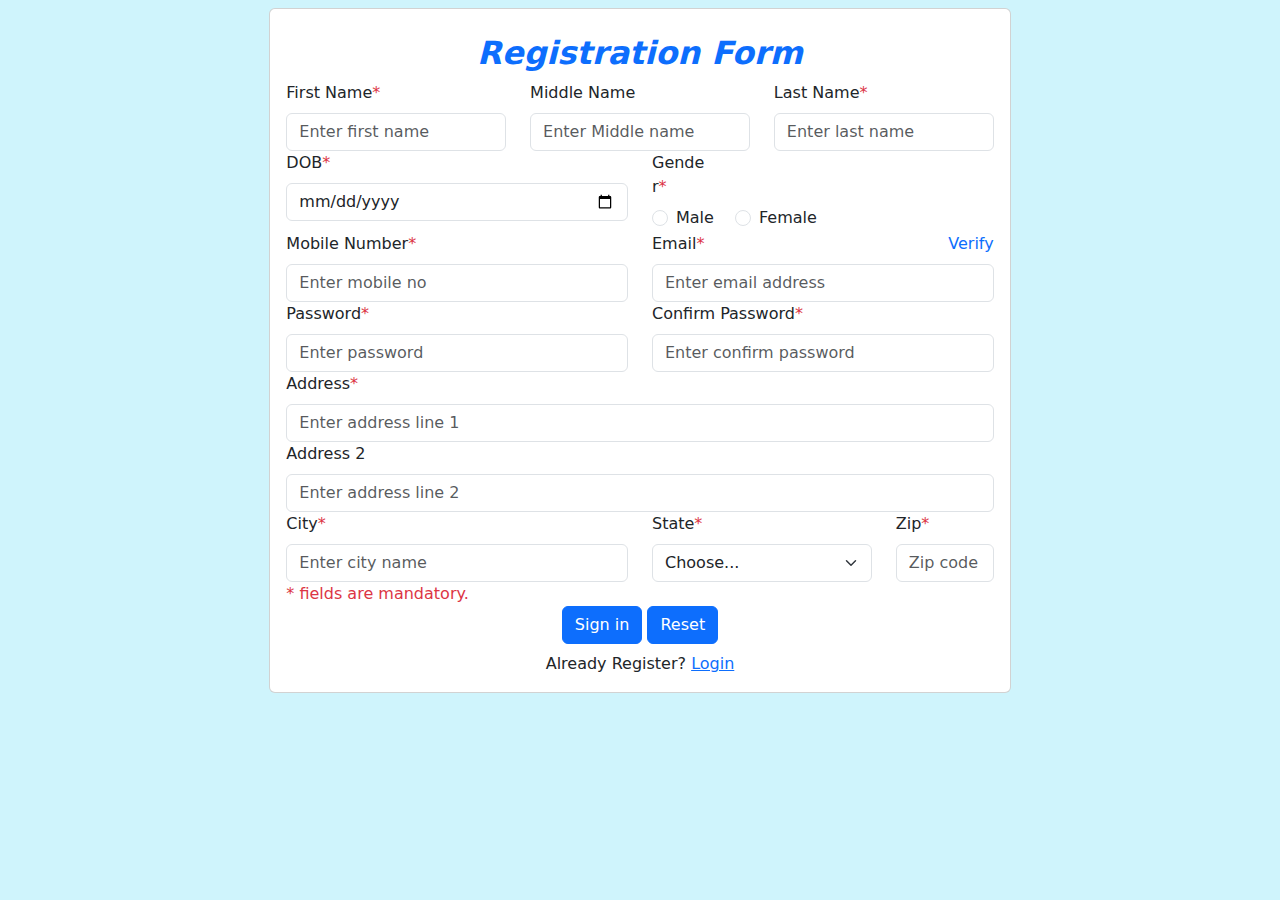
==== src/main/resources/templates/views/register.html @ b6e0886f "Initial commit" ====
<!doctype html>
<html lang="en">

<head>
  <meta charset="utf-8">
  <meta name="viewport" content="width=device-width, initial-scale=1">
  <title>Registration</title>
  <link href="https://cdn.jsdelivr.net/npm/bootstrap@5.3.3/dist/css/bootstrap.min.css" rel="stylesheet">
    <script src="https://cdn.jsdelivr.net/npm/bootstrap@5.3.3/dist/js/bootstrap.bundle.min.js"></script>
  <link href="../css/style.css" rel="stylesheet">
  <script src="https://code.jquery.com/jquery-3.7.1.js"></script>
  <script src="../js/constants.js"></script>
  <script src="../js/index.js"></script>
</head>

<body class="bg-info-subtle">
  <div class="container p-2">
    <div class="row">
      <div class="col-md-8 offset-md-2">
        <div class="card">
          <div class="card-body">
            <div class="col text-center fs-2 fw-semibold text-primary fst-italic py-1">Registration Form</div>
            <form action="user" method="POST"  id="formRegistration">
            <div class="row">
              <div class="col-md-4">
                <label for="First Name" class="form-label">First Name<span class="text-danger">*</span></label>
                <input type="text" class="form-control" name="firstName"  id="inputFirstName" placeholder="Enter first name">
              </div>
              <div class="col-md-4">
                <label for="Middle Name" class="form-label">Middle Name</label>
                <input type="text" class="form-control" name="middleName"  id="inputMiddleName" placeholder="Enter Middle name">
              </div>
              <div class="col-md-4">
                <label for="Last Name" class="form-label">Last Name<span class="text-danger">*</span></label>
                <input type="text" class="form-control" name="lastName"  id="inputLastName" placeholder="Enter last name">
              </div>
              <div class="col-md-6">
                <label for="Date of birth" class="form-label">DOB<span class="text-danger">*</span></label>
                <input type="date" class="form-control" name="dob"  id="inputDOB">
              </div>

              <div class="col-md-6">
                <label for="Gendar" class="col-form-label col-sm-2 pt-0">Gender<span class="text-danger">*</span></label>
                <div class="col-sm-10">
                  <div class="form-check form-check-inline">
                    <input class="form-check-input" type="radio" name="gender" } value="male">
                    <label class="form-check-label" for="Gendar">
                      Male
                    </label>
                  </div>
                  <div class="form-check form-check-inline">
                    <input class="form-check-input" type="radio" name="gender"  value="female">
                    <label class="form-check-label" for="Gendar">
                      Female
                    </label>
                  </div>
                </div>
              </div>

              <div class="col-md-6">
                <label for="Mobile Number" class="form-label">Mobile Number<span class="text-danger">*</span></label>
                <input type="tel" class="form-control" name="phNumber"  id="inputMobileNo" placeholder="Enter mobile no">
              </div>
              <div class="col-md-6">
                <div class="row">
                  <div class="col">
                    <label for="Email address" class="form-label">Email<span class="text-danger">*</span></label>
                  </div>
                  <div class="col text-end">
                    <a href="#"><label for="Email varification" class="form-label float-right">Verify</label></a>
                  </div>
                </div>
                <input type="email" class="form-control" name="email"  id="inputEmail" placeholder="Enter email address">
              </div>
              <div class="col-md-6">
                <label for="Password" class="form-label">Password<span class="text-danger">*</span></label>
                <input type="password" class="form-control" name="password"  id="inputPassword" placeholder="Enter password">
              </div>
              <div class="col-md-6">
                <label for="Confirm Password" class="form-label">Confirm Password<span class="text-danger">*</span></label>
                <input type="password" class="form-control" id="inputConfirmPassword" placeholder="Enter confirm password">
              </div>
              <div class="col-12">
                <label for="Address line 1" class="form-label">Address<span class="text-danger">*</span></label>
                <input type="text" class="form-control" name="address1"  id="inputAddress" placeholder="Enter address line 1">
              </div>
              <div class="col-12">
                <label for="Address line 2" class="form-label">Address 2</label>
                <input type="text" class="form-control" name = "address2"  id="inputAddress1" placeholder="Enter address line 2">
              </div>
              <div class="col-md-6">
                <label for="City" class="form-label">City<span class="text-danger">*</span></label>
                <input type="text" class="form-control" name="city"  id="inputCity" placeholder="Enter city name">
              </div>
              <div class="col-md-4">
                <label for="State" class="form-label">State<span class="text-danger">*</span></label>
                <select id="inputState" class="form-select" name="state" >
                  <option value="-1">Choose...</option>
                  <option>...</option>
                </select>
              </div>
              <div class="col-md-2">
                <label for="Zip" class="form-label">Zip<span class="text-danger">*</span></label>
                <input type="text" class="form-control" name="zip" id="inputZipCode"  placeholder="Zip code">
              </div>
              <div class="col-12">
                  <label class="form-check-label fs-6 text-danger" for="gridCheck">* fields are mandatory.</label>
              </div>
              <div class="text-center">
                <button type="Submit" class="btn btn-primary">Sign in</button>
                <button type="Reset" class="btn btn-primary">Reset</button>
              </div>
              <div class="text-center mt-2">Already Register? <a href="../">Login</a></div>
            </div>
          </form>
          </div>
        </div>
      </div>
    </div>
  </div>
  <div class="toast align-items-center text-bg-danger border-0 login-error-toast-position" role="alert"
        aria-live="assertive" aria-atomic="true">
        <div class="d-flex">
            <div class="toast-body fw-bolder" id="toast-body">
            </div>
            <button type="button" class="btn-close btn-close-white me-2 m-auto" data-bs-dismiss="toast"
                aria-label="Close"></button>
        </div>
    </div>
</body>

</html>
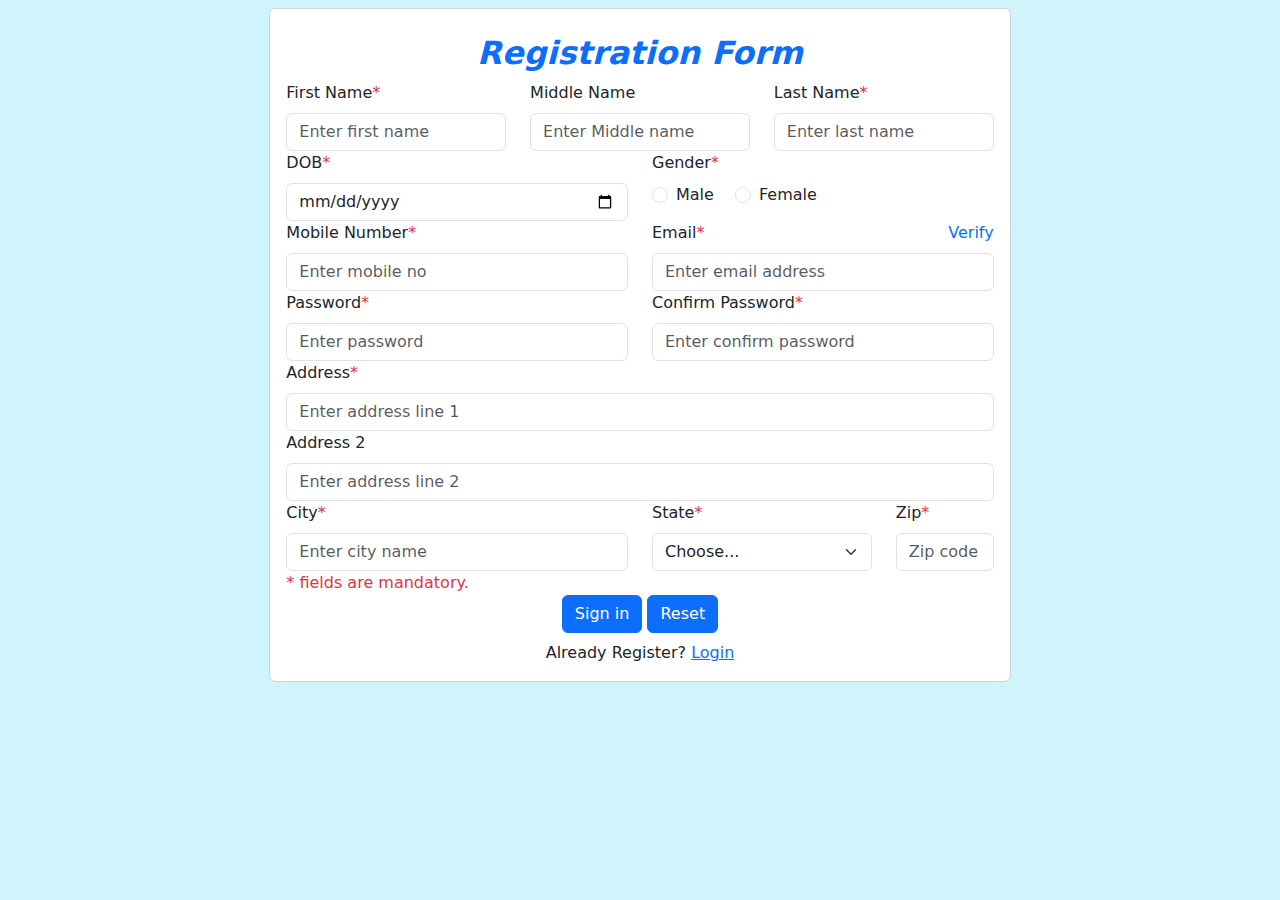
==== commit 065da019: "user registration done" ====
--- a/src/main/resources/templates/views/register.html
+++ b/src/main/resources/templates/views/register.html
@@ -20,36 +20,36 @@
         <div class="card">
           <div class="card-body">
             <div class="col text-center fs-2 fw-semibold text-primary fst-italic py-1">Registration Form</div>
-            <form action="user" method="POST"  id="formRegistration">
+            <form th:action="@{/register}" method="POST"  id="formRegistration" th:object=${UserDetails}>
             <div class="row">
               <div class="col-md-4">
                 <label for="First Name" class="form-label">First Name<span class="text-danger">*</span></label>
-                <input type="text" class="form-control" name="firstName"  id="inputFirstName" placeholder="Enter first name">
+                <input type="text" class="form-control" name="firstName" th:field="*{firstName}" id="inputFirstName" placeholder="Enter first name">
               </div>
               <div class="col-md-4">
                 <label for="Middle Name" class="form-label">Middle Name</label>
-                <input type="text" class="form-control" name="middleName"  id="inputMiddleName" placeholder="Enter Middle name">
+                <input type="text" class="form-control" name="middleName" th:field="*{middleName}" id="inputMiddleName" placeholder="Enter Middle name">
               </div>
               <div class="col-md-4">
                 <label for="Last Name" class="form-label">Last Name<span class="text-danger">*</span></label>
-                <input type="text" class="form-control" name="lastName"  id="inputLastName" placeholder="Enter last name">
+                <input type="text" class="form-control" name="lastName" th:field="*{lastName}" id="inputLastName" placeholder="Enter last name">
               </div>
               <div class="col-md-6">
                 <label for="Date of birth" class="form-label">DOB<span class="text-danger">*</span></label>
-                <input type="date" class="form-control" name="dob"  id="inputDOB">
+                <input type="date" class="form-control" name="dob" th:field="*{dob}" id="inputDOB">
               </div>
 
               <div class="col-md-6">
-                <label for="Gendar" class="col-form-label col-sm-2 pt-0">Gender<span class="text-danger">*</span></label>
+                <label for="Gendar" class="form-label">Gender<span class="text-danger">*</span></label>
                 <div class="col-sm-10">
                   <div class="form-check form-check-inline">
-                    <input class="form-check-input" type="radio" name="gender" } value="male">
+                    <input class="form-check-input" type="radio" name="gender" th:field="*{gender}" value="male">
                     <label class="form-check-label" for="Gendar">
                       Male
                     </label>
                   </div>
                   <div class="form-check form-check-inline">
-                    <input class="form-check-input" type="radio" name="gender"  value="female">
+                    <input class="form-check-input" type="radio" name="gender" th:field="*{gender}" value="female">
                     <label class="form-check-label" for="Gendar">
                       Female
                     </label>
@@ -59,7 +59,7 @@
 
               <div class="col-md-6">
                 <label for="Mobile Number" class="form-label">Mobile Number<span class="text-danger">*</span></label>
-                <input type="tel" class="form-control" name="phNumber"  id="inputMobileNo" placeholder="Enter mobile no">
+                <input type="text" class="form-control" name="mobNumber" th:field="*{mobNumber}" id="inputMobileNo" placeholder="Enter mobile no">
               </div>
               <div class="col-md-6">
                 <div class="row">
@@ -70,11 +70,11 @@
                     <a href="#"><label for="Email varification" class="form-label float-right">Verify</label></a>
                   </div>
                 </div>
-                <input type="email" class="form-control" name="email"  id="inputEmail" placeholder="Enter email address">
+                <input type="email" class="form-control" name="email" th:field="*{email}" id="inputEmail" placeholder="Enter email address">
               </div>
               <div class="col-md-6">
                 <label for="Password" class="form-label">Password<span class="text-danger">*</span></label>
-                <input type="password" class="form-control" name="password"  id="inputPassword" placeholder="Enter password">
+                <input type="password" class="form-control" name="password" th:field="*{password}" id="inputPassword" placeholder="Enter password">
               </div>
               <div class="col-md-6">
                 <label for="Confirm Password" class="form-label">Confirm Password<span class="text-danger">*</span></label>
@@ -82,33 +82,60 @@
               </div>
               <div class="col-12">
                 <label for="Address line 1" class="form-label">Address<span class="text-danger">*</span></label>
-                <input type="text" class="form-control" name="address1"  id="inputAddress" placeholder="Enter address line 1">
+                <input type="text" class="form-control" name="address1" th:field="*{address1}" id="inputAddress" placeholder="Enter address line 1">
               </div>
               <div class="col-12">
                 <label for="Address line 2" class="form-label">Address 2</label>
-                <input type="text" class="form-control" name = "address2"  id="inputAddress1" placeholder="Enter address line 2">
+                <input type="text" class="form-control" name = "address2" th:field="*{address2}" id="inputAddress1" placeholder="Enter address line 2">
               </div>
               <div class="col-md-6">
                 <label for="City" class="form-label">City<span class="text-danger">*</span></label>
-                <input type="text" class="form-control" name="city"  id="inputCity" placeholder="Enter city name">
+                <input type="text" class="form-control" name="city" th:field="*{city}" id="inputCity" placeholder="Enter city name">
               </div>
               <div class="col-md-4">
                 <label for="State" class="form-label">State<span class="text-danger">*</span></label>
-                <select id="inputState" class="form-select" name="state" >
+                <select id="inputState" class="form-select" name="state" th:field="*{state}">
                   <option value="-1">Choose...</option>
-                  <option>...</option>
+                    <option th:value="@{Andhra Pradesh}">Andhra Pradesh</option>
+					<option th:value="@{Arunachal}">Arunachal</option>
+					<option th:value="@{Assam}">Assam</option>
+					<option th:value="@{Bihar}">Bihar</option>
+					<option th:value="@{Chhattisgarh}">Chhattisgarh</option>
+					<option th:value="@{Goa}">Goa</option>
+					<option th:value="@{Gujarat}">Gujarat</option>
+					<option th:value="@{Haryana}">Haryana</option>
+					<option th:value="@{Himachal}">Himachal</option>
+					<option th:value="@{Jharkhand}">Jharkhand</option>
+					<option th:value="@{Karnataka}">Karnataka</option>
+					<option th:value="@{Kerala}">Kerala</option>
+					<option th:value="@{Madhya}">Madhya</option>
+					<option th:value="@{Maharashtra}">Maharashtra</option>
+					<option th:value="@{Manipur}">Manipur</option>
+					<option th:value="@{Meghalaya}">Meghalaya</option>
+					<option th:value="@{Mizoram}">Mizoram</option>
+					<option th:value="@{Nagaland}">Nagaland</option>
+					<option th:value="@{Odisha}">Odisha</option>
+					<option th:value="@{Punjab}">Punjab</option>
+					<option th:value="@{Rajasthan}">Rajasthan</option>
+					<option th:value="@{Sikkim}">Sikkim</option>
+					<option th:value="@{Tamil Nadu}">Tamil Nadu</option>
+					<option th:value="@{Telangana}">Telangana</option>
+					<option th:value="@{Tripura}">Tripura</option>
+					<option th:value="@{Uttar Pradesh}">Uttar Pradesh</option>
+					<option th:value="@{Uttarakhand}">Uttarakhand</option>
+					<option th:value="@{West Bengal}">West Bengal</option>
                 </select>
               </div>
               <div class="col-md-2">
                 <label for="Zip" class="form-label">Zip<span class="text-danger">*</span></label>
-                <input type="text" class="form-control" name="zip" id="inputZipCode"  placeholder="Zip code">
+                <input type="text" class="form-control" name="zip" th:field="*{zip}" id="inputZipCode"  placeholder="Zip code">
               </div>
               <div class="col-12">
                   <label class="form-check-label fs-6 text-danger" for="gridCheck">* fields are mandatory.</label>
               </div>
               <div class="text-center">
-                <button type="Submit" class="btn btn-primary">Sign in</button>
-                <button type="Reset" class="btn btn-primary">Reset</button>
+                <button type="submit" class="btn btn-primary" onclick="return validateRegistrationForm()">Sign in</button>
+                <button type="Reset" class="btn btn-primary" id="formResetId">Reset</button>
               </div>
               <div class="text-center mt-2">Already Register? <a href="../">Login</a></div>
             </div>
@@ -118,8 +145,7 @@
       </div>
     </div>
   </div>
-  <div class="toast align-items-center text-bg-danger border-0 login-error-toast-position" role="alert"
-        aria-live="assertive" aria-atomic="true">
+  <div class="toast align-items-center border-0 login-error-toast-position" id="toastId" role="alert" aria-live="assertive" aria-atomic="true">
         <div class="d-flex">
             <div class="toast-body fw-bolder" id="toast-body">
             </div>
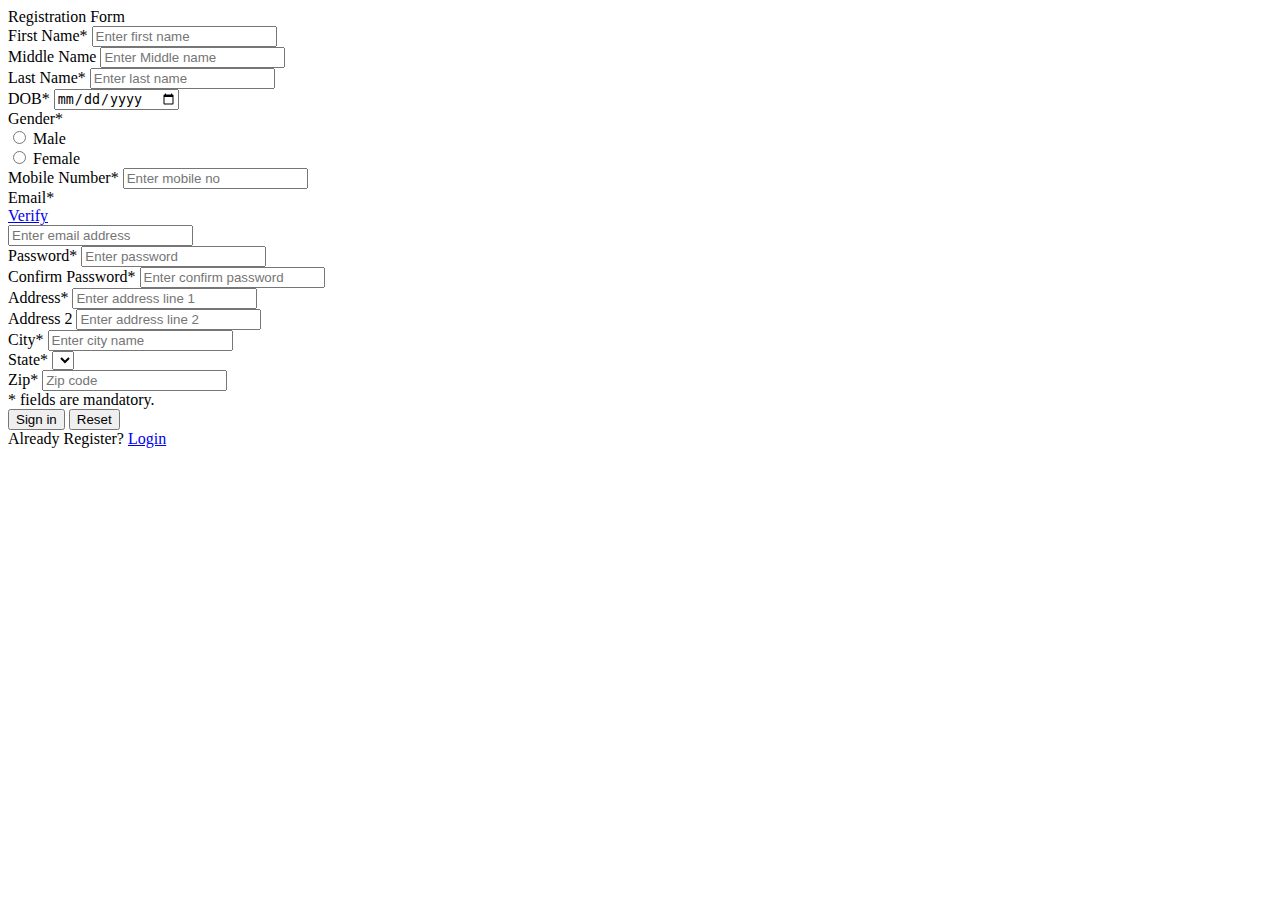
==== commit 2ab9acf3: "add thymeleaf fragments" ====
--- a/src/main/resources/templates/views/register.html
+++ b/src/main/resources/templates/views/register.html
@@ -1,18 +1,4 @@
-<!doctype html>
-<html lang="en">
-
-<head>
-  <meta charset="utf-8">
-  <meta name="viewport" content="width=device-width, initial-scale=1">
-  <title>Registration</title>
-  <link href="https://cdn.jsdelivr.net/npm/bootstrap@5.3.3/dist/css/bootstrap.min.css" rel="stylesheet">
-    <script src="https://cdn.jsdelivr.net/npm/bootstrap@5.3.3/dist/js/bootstrap.bundle.min.js"></script>
-  <link href="../css/style.css" rel="stylesheet">
-  <script src="https://code.jquery.com/jquery-3.7.1.js"></script>
-  <script src="../js/constants.js"></script>
-  <script src="../js/index.js"></script>
-</head>
-
+<div th:replace="fragments/header :: header"></div>
 <body class="bg-info-subtle">
   <div class="container p-2">
     <div class="row">
@@ -38,7 +24,6 @@
                 <label for="Date of birth" class="form-label">DOB<span class="text-danger">*</span></label>
                 <input type="date" class="form-control" name="dob" th:field="*{dob}" id="inputDOB">
               </div>
-
               <div class="col-md-6">
                 <label for="Gendar" class="form-label">Gender<span class="text-danger">*</span></label>
                 <div class="col-sm-10">
@@ -56,7 +41,6 @@
                   </div>
                 </div>
               </div>
-
               <div class="col-md-6">
                 <label for="Mobile Number" class="form-label">Mobile Number<span class="text-danger">*</span></label>
                 <input type="text" class="form-control" name="mobNumber" th:field="*{mobNumber}" id="inputMobileNo" placeholder="Enter mobile no">
@@ -95,35 +79,7 @@
               <div class="col-md-4">
                 <label for="State" class="form-label">State<span class="text-danger">*</span></label>
                 <select id="inputState" class="form-select" name="state" th:field="*{state}">
-                  <option value="-1">Choose...</option>
-                    <option th:value="@{Andhra Pradesh}">Andhra Pradesh</option>
-					<option th:value="@{Arunachal}">Arunachal</option>
-					<option th:value="@{Assam}">Assam</option>
-					<option th:value="@{Bihar}">Bihar</option>
-					<option th:value="@{Chhattisgarh}">Chhattisgarh</option>
-					<option th:value="@{Goa}">Goa</option>
-					<option th:value="@{Gujarat}">Gujarat</option>
-					<option th:value="@{Haryana}">Haryana</option>
-					<option th:value="@{Himachal}">Himachal</option>
-					<option th:value="@{Jharkhand}">Jharkhand</option>
-					<option th:value="@{Karnataka}">Karnataka</option>
-					<option th:value="@{Kerala}">Kerala</option>
-					<option th:value="@{Madhya}">Madhya</option>
-					<option th:value="@{Maharashtra}">Maharashtra</option>
-					<option th:value="@{Manipur}">Manipur</option>
-					<option th:value="@{Meghalaya}">Meghalaya</option>
-					<option th:value="@{Mizoram}">Mizoram</option>
-					<option th:value="@{Nagaland}">Nagaland</option>
-					<option th:value="@{Odisha}">Odisha</option>
-					<option th:value="@{Punjab}">Punjab</option>
-					<option th:value="@{Rajasthan}">Rajasthan</option>
-					<option th:value="@{Sikkim}">Sikkim</option>
-					<option th:value="@{Tamil Nadu}">Tamil Nadu</option>
-					<option th:value="@{Telangana}">Telangana</option>
-					<option th:value="@{Tripura}">Tripura</option>
-					<option th:value="@{Uttar Pradesh}">Uttar Pradesh</option>
-					<option th:value="@{Uttarakhand}">Uttarakhand</option>
-					<option th:value="@{West Bengal}">West Bengal</option>
+                  <div th:replace="fragments/state :: state"></div>
                 </select>
               </div>
               <div class="col-md-2">
@@ -145,14 +101,7 @@
       </div>
     </div>
   </div>
-  <div class="toast align-items-center border-0 login-error-toast-position" id="toastId" role="alert" aria-live="assertive" aria-atomic="true">
-        <div class="d-flex">
-            <div class="toast-body fw-bolder" id="toast-body">
-            </div>
-            <button type="button" class="btn-close btn-close-white me-2 m-auto" data-bs-dismiss="toast"
-                aria-label="Close"></button>
-        </div>
-    </div>
+ <div th:replace="fragments/toast :: toast"></div>
 </body>
 
 </html>